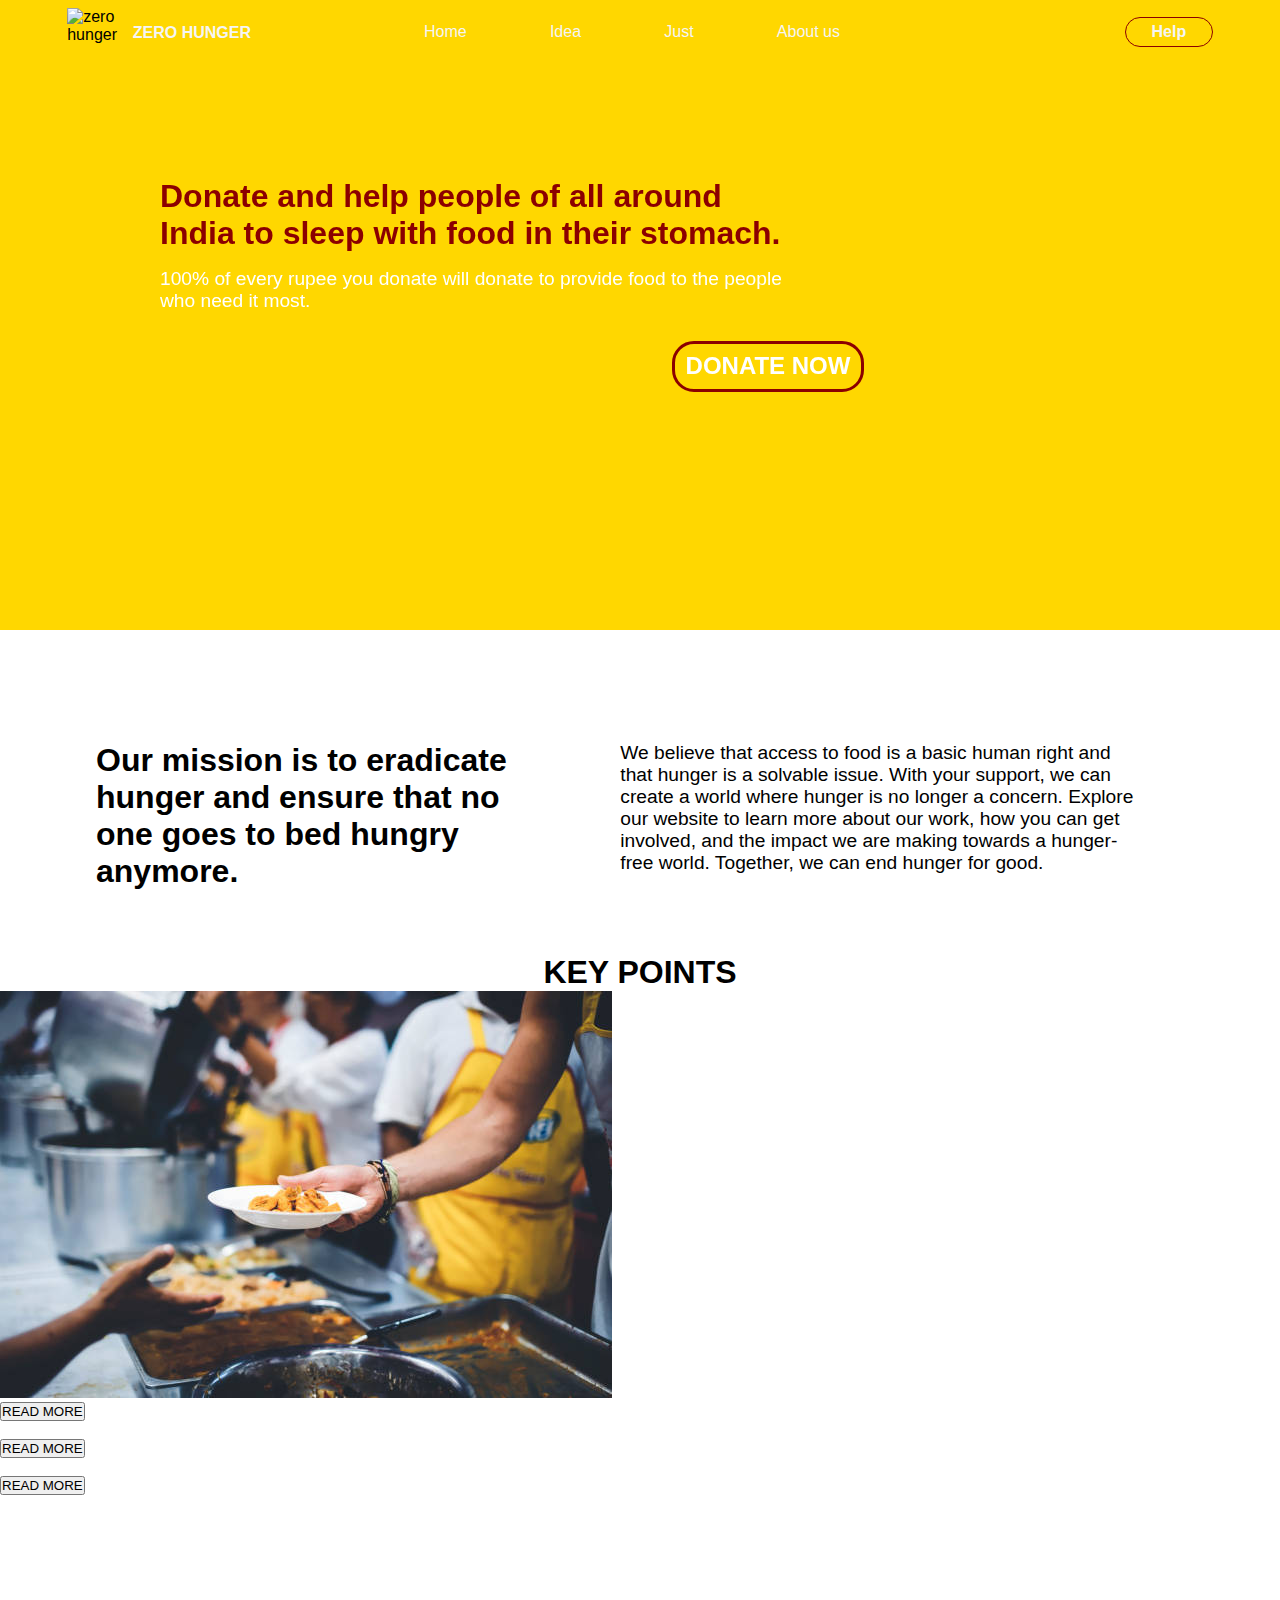
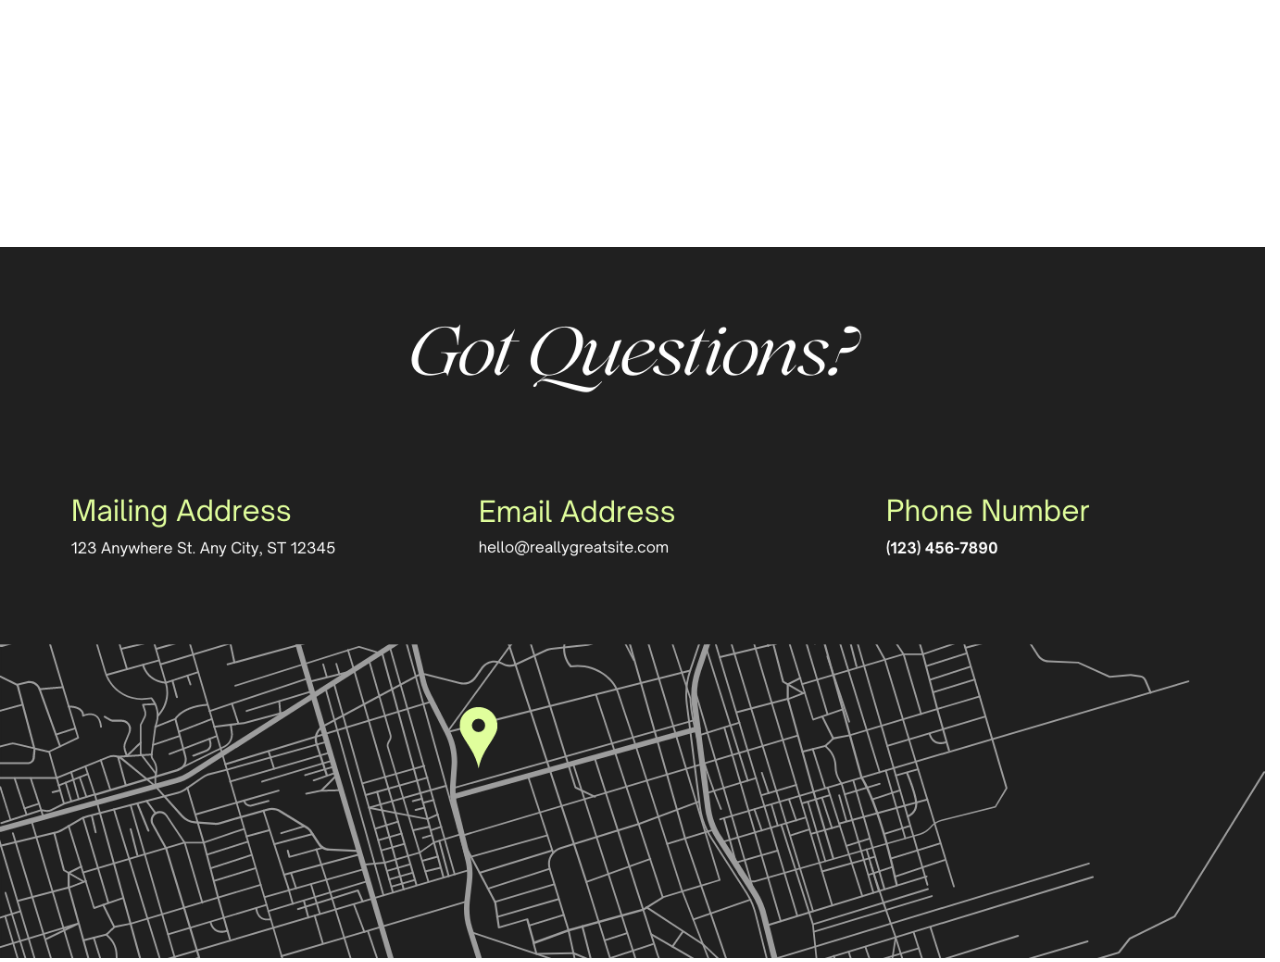
==== Zero Hunger/index.html @ f280e9bb "First commit" ====
<!DOCTYPE html>
<html lang="en">
<head>
    <meta charset="UTF-8">
    <meta http-equiv="X-UA-Compatible" content="IE=edge">
    <meta name="viewport" content="width=device-width, initial-scale=1.0">
    <link rel="shortcut icon" href="https://img.freepik.com/premium-photo/zero-hunger-icon_187882-381.jpg?w=826" type="image/x-icon">
    <link rel="stylesheet" href="style.css">
    <link rel="stylesheet" href="css/navbar.css">
    <link rel="stylesheet" href="css/sec1.css">
    <link rel="stylesheet" href="css/sec2.css">
    <link rel="stylesheet" href="css/sec3.css">
    <link rel="stylesheet" href="css/footer.css">
    <title>No Hunger anymore</title>
</head>
<body>
    <nav class="navbar">
        
            <div class="imga"><img src="https://img.freepik.com/premium-photo/zero-hunger-icon_187882-381.jpg?w=826" alt="zero hunger">
                <h4>ZERO HUNGER</h4>
            </div>
            <div class="links">
                <ul>
                    <li>Home</li>
                    <li>Idea</li>
                    <li>Just</li>
                    <li>About us</li>
                </ul>
            </div>
            <div class="register">
                <h4>Help</h4>
            </div>
        
    </nav>
    <!-- SECTION 1 -->
    <section class="sec1">
        <div class="work">
            <img src="" alt="">
        </div>
        <div class="text1">
            <div class="heading">
                Donate and help people of all around India to sleep with food in their stomach.<br> 
            </div>
            <div class="subHeading">
                100% of every rupee you donate will donate to provide food to the people who need it most.
            </div>
            <button>DONATE NOW</button>
        </div>

    </section>
    <!-- SECTION 2 -->
    <section class="sec2">
        <div class="part1">
            Our mission is to eradicate hunger and ensure that no one goes to bed hungry anymore. 
        </div>
        <div class="part2">
            We believe that access to food is a basic human right and that hunger is a solvable issue. With your support, we can create a world where hunger is no longer a concern. Explore our website to learn more about our work, how you can get involved, and the impact we are making towards a hunger-free world. Together, we can end hunger for good.
        </div>
    </section>
    <!-- SECTION 3 -->
    <section class="sec3">
        <h1>KEY POINTS</h1>
        <div class="idea">
            <img src="images/idea.jpg" alt="">
            <p></p>
            <button>READ MORE</button>
        </div>
        <div class="problems">
            <img src="images/problem.jpg" alt="">
            <p></p>
            <button>READ MORE</button>
        </div>
        <div class="solution">
            <img src="images/solution.jpg" alt="">
            <p></p>
            <button>READ MORE</button>
        </div>
    </section>

    <section class="sec4" style="height: 22rem;">

    </section>
<!-- FOOTER -->
    <footer>
        <img src="images/Contact.png" alt="">
    </footer>
</body>
</html>
---- Zero Hunger/style.css ----
*{
    margin: 0;
    padding: 0;

}

/* navbar */

body{
    background-color: white;
    font-family: Verdana, Geneva, Tahoma, sans-serif;
}
---- Zero Hunger/css/navbar.css ----
*{margin: 0;
    padding: 0;
}
.navbar{
    align-items: center;
    height: 4rem ;
    display: flex;
    justify-content: space-between;
    background-color: gold;
    font-family: Verdana, Geneva, Tahoma, sans-serif;
    position: fixed;
    width: 100%;
}
.imga img{
    height: 3rem;
    width: 3.5rem;
}
.imga{
    display: flex;
    margin-left: 4.2rem;
}
.imga h4{
    color: whitesmoke;
    align-items: center;
    padding-top: 1rem;
    padding-left: 0.6rem;
}
.links{
    width: 26rem;
    padding-right: 7rem;
}
.links ul{
    display: flex;
    list-style: none;
    align-items: center;
    justify-content: space-between;
    color: whitesmoke;
}
.register{
    margin-right: 4.2rem;
    border: 0.1rem darkred solid;
    border-radius: 20px;
}
.register h4{
    color: whitesmoke;
    margin:0.3rem 1.6rem;
}
---- Zero Hunger/css/sec1.css ----
*{
    margin: 0;
    padding: 0;
   
}
.sec1{
    background:gold;
    height: 70vh;
}
.text1{
    position: relative;
    top: 10rem;
    left: 10rem;
    width:50vw;
}
.sec1 .text1 .heading{
    color: darkred;
    font-size: xx-large;
    font-stretch: semi-expanded;
    font-weight: 600;
    margin-bottom: 1rem;
}
.sec1 .text1 .subHeading{
    color: white;
    font-size: larger;
    font-weight: 400;
    font-stretch: semi-expanded;
    margin-bottom: 1.8rem;
}
.sec1 .text1 button{
    position: relative;
    left: 32rem;
    color: white;
    border: 3px darkred solid;
    background-color:transparent;
    border-radius: 22px;
    width: 12rem;
    height: 3.2rem;
    font-weight: 550;
    font-size: x-large;
    
}
---- Zero Hunger/css/sec2.css ----
.sec2{
    margin-top: 7rem;
    display: flex;
    padding: 0 6rem;
    margin-bottom: 4rem;
    
}
.sec2 .part1{
   
    padding-right: 3.4rem;
    color: black;
    font-size: xx-large;
    font-weight: 700;
    font-stretch: semi-expanded;
    width: 45vw;
   
    
}
.sec2 .part2{
    width: 55vw;
    margin: 0 3rem;
    font-size: larger;
    font-weight: 400;
    
}
---- Zero Hunger/css/sec3.css ----
.sec3{

}
.sec3 h1{
    text-align: center;
}
---- Zero Hunger/css/footer.css ----
footer img{
    width: 98.8vw;
}
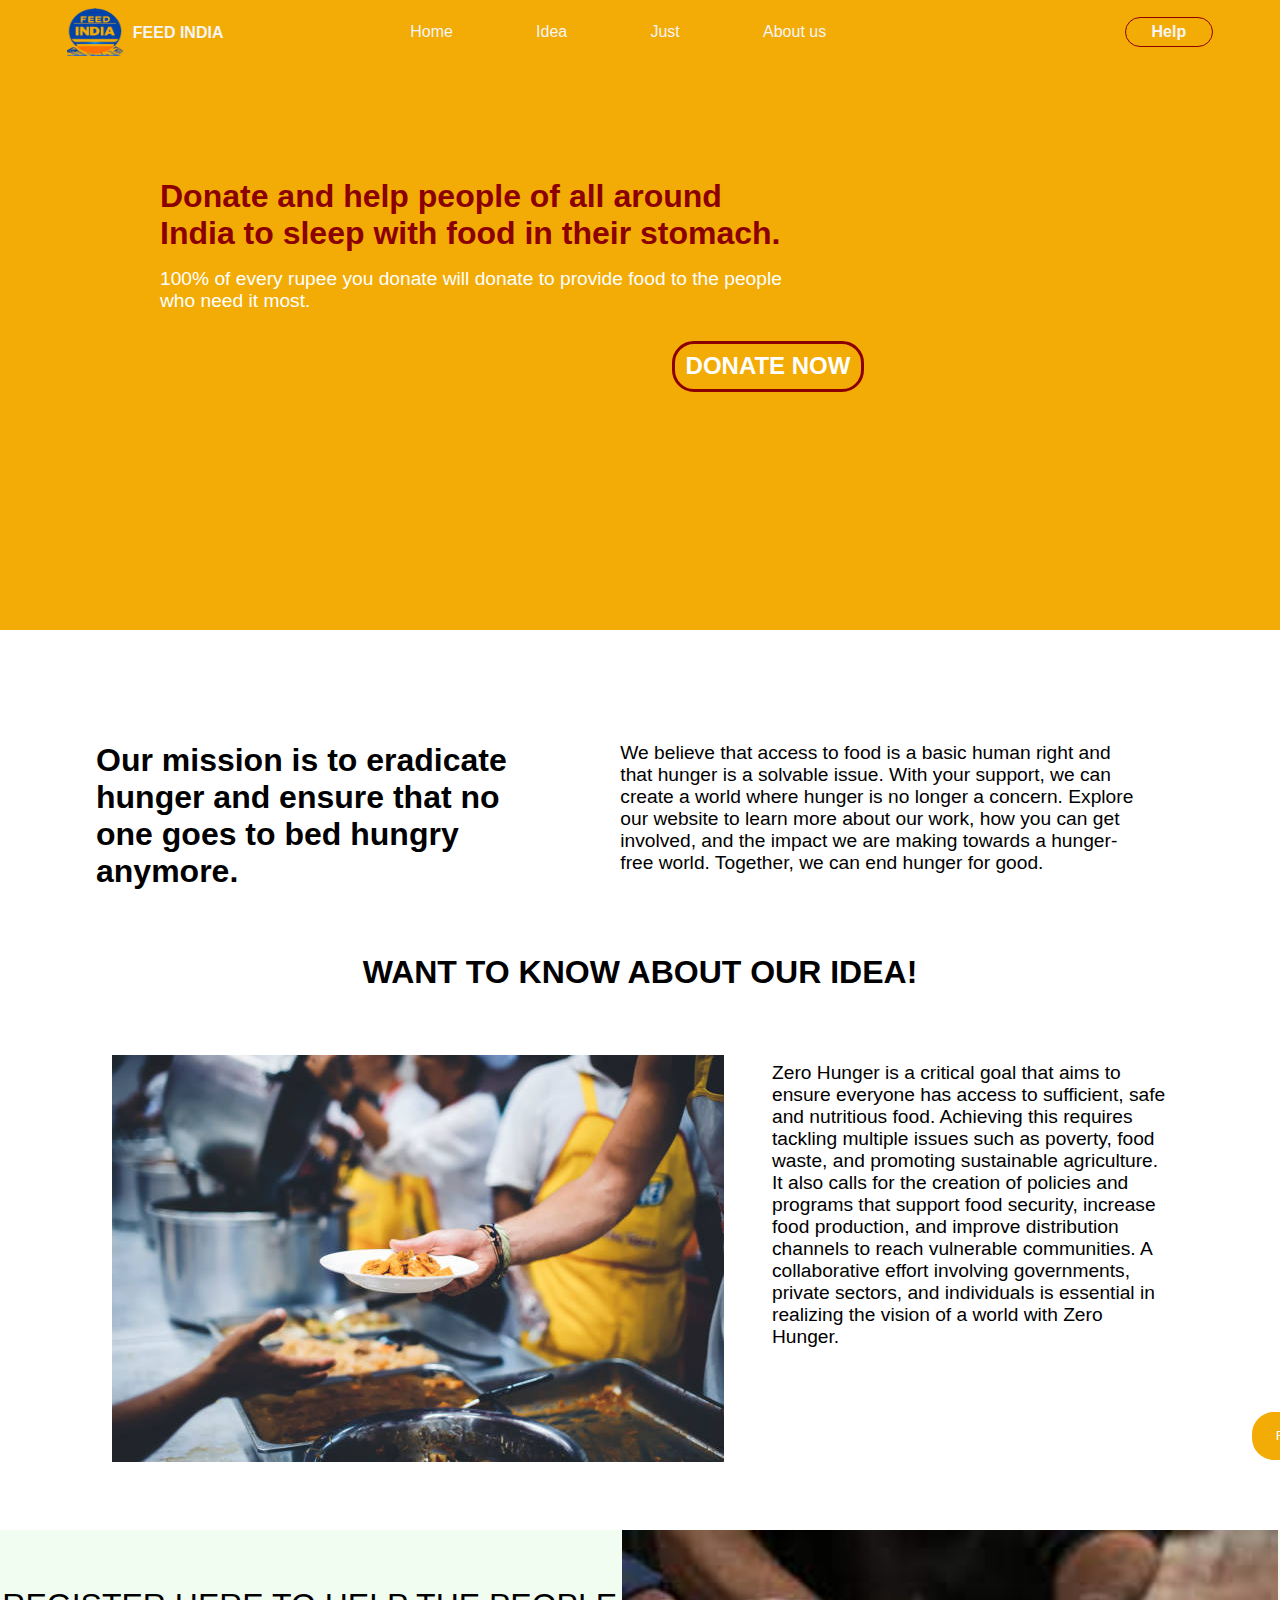
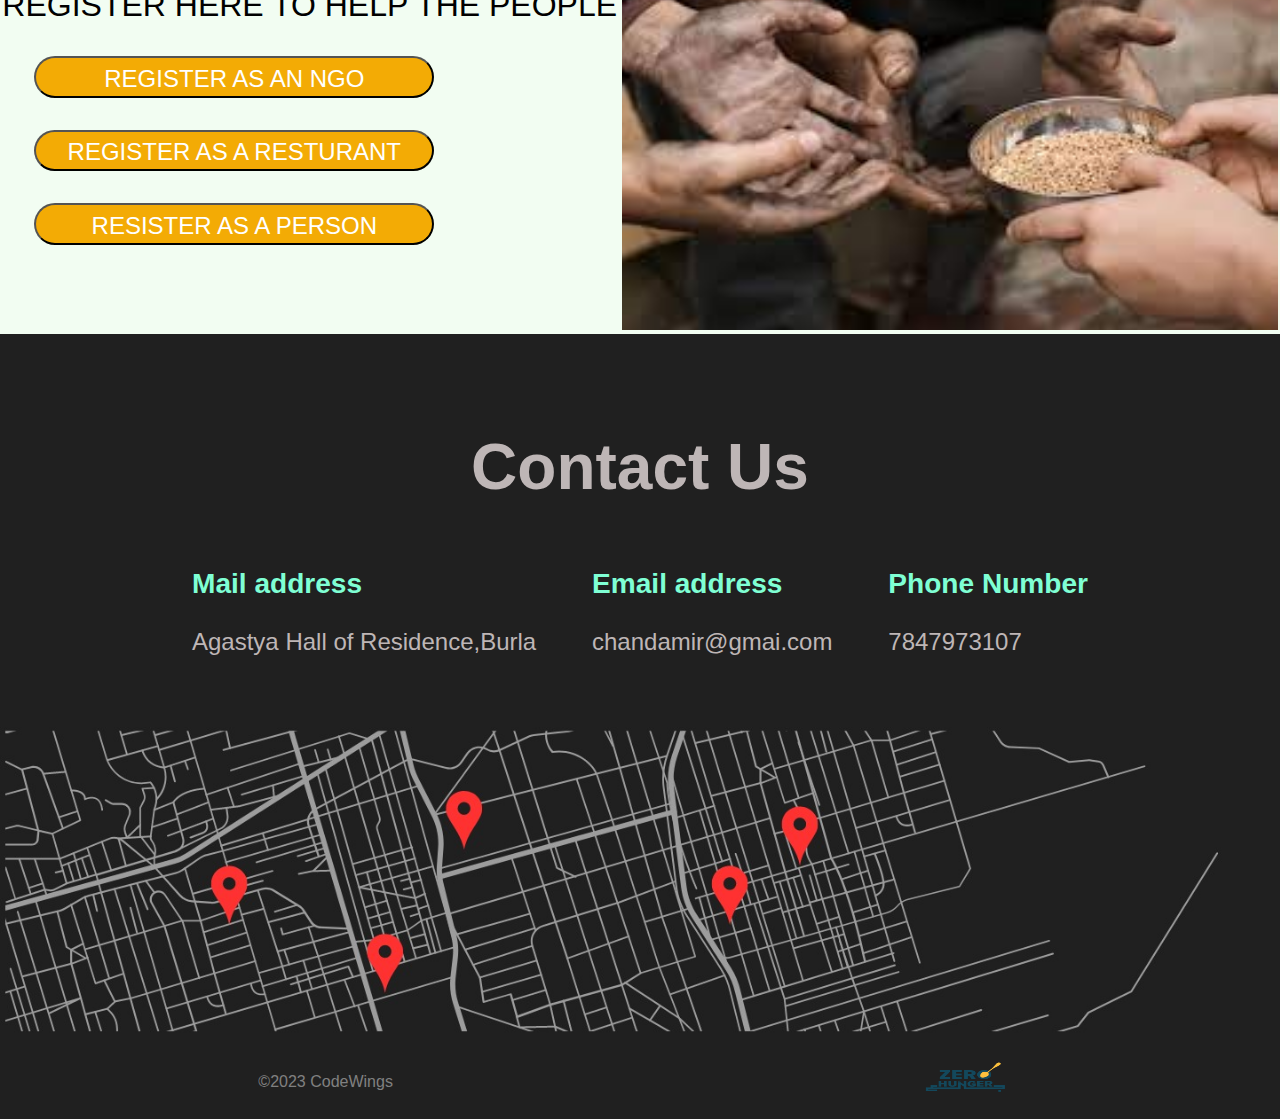
==== commit f0a6ffc0: "building structure" ====
--- a/Zero Hunger/index.html
+++ b/Zero Hunger/index.html
@@ -11,13 +11,14 @@
     <link rel="stylesheet" href="css/sec2.css">
     <link rel="stylesheet" href="css/sec3.css">
     <link rel="stylesheet" href="css/footer.css">
+    <link rel="stylesheet" href="css/sec4.css">
     <title>No Hunger anymore</title>
 </head>
 <body>
     <nav class="navbar">
         
-            <div class="imga"><img src="https://img.freepik.com/premium-photo/zero-hunger-icon_187882-381.jpg?w=826" alt="zero hunger">
-                <h4>ZERO HUNGER</h4>
+            <div class="imga"><img src="images/icon.png" alt="zero hunger">
+                <h4>FEED INDIA</h4>
             </div>
             <div class="links">
                 <ul>
@@ -59,30 +60,50 @@
     </section>
     <!-- SECTION 3 -->
     <section class="sec3">
-        <h1>KEY POINTS</h1>
+        <h1>WANT TO KNOW ABOUT OUR IDEA!</h1>
+        <div class="full">
         <div class="idea">
             <img src="images/idea.jpg" alt="">
-            <p></p>
+            
+        </div>
+       
+        <div class="content">
+           
+            <p>Zero Hunger is a critical goal that aims to ensure everyone has access to sufficient, safe and nutritious food. Achieving this requires tackling multiple issues such as poverty, food waste, and promoting sustainable agriculture. It also calls for the creation of policies and programs that support food security, increase food production, and improve distribution channels to reach vulnerable communities. A collaborative effort involving governments, private sectors, and individuals is essential in realizing the vision of a world with Zero Hunger.</p>
+
             <button>READ MORE</button>
         </div>
-        <div class="problems">
-            <img src="images/problem.jpg" alt="">
-            <p></p>
-            <button>READ MORE</button>
-        </div>
-        <div class="solution">
-            <img src="images/solution.jpg" alt="">
-            <p></p>
-            <button>READ MORE</button>
-        </div>
+    </div>
     </section>
 
-    <section class="sec4" style="height: 22rem;">
-
+    <section class="sec4" >
+        <div class="content">
+            <p>REGISTER HERE TO HELP THE PEOPLE</p>
+                <button><p>REGISTER AS AN NGO</p></button>
+                <button><p>REGISTER AS A RESTURANT</p></button>
+                <button><p>RESISTER AS A PERSON</p></button>
+        </div>
+        <div class="imag">
+            <img src="images/poverty.jpg" alt="">
+        </div>
     </section>
 <!-- FOOTER -->
     <footer>
-        <img src="images/Contact.png" alt="">
+       <!-- <img src="images/Contact.png" alt=""> -->
+       <H2 > Contact Us </H2>
+       <div class="contactus">
+           <ul>
+               
+               <li><h3> Mail address</h3><br><p>Agastya Hall of Residence,Burla</p> </li>
+               <li><h3> Email address</h3><br><p>chandamir@gmai.com</p></li>
+               <li><h3> Phone Number </h3><br>7847973107</li>
+           </ul>
+           <img src="images/map.jpg" alt="">
+       </div>
+       <div class="copy">
+        <p>©2023 CodeWings</p>
+        <img src="images/zero.png" alt="">
+       </div>
     </footer>
 </body>
 </html>--- a/Zero Hunger/css/navbar.css
+++ b/Zero Hunger/css/navbar.css
@@ -6,10 +6,11 @@
     height: 4rem ;
     display: flex;
     justify-content: space-between;
-    background-color: gold;
+    background-color: #f3ab05;
     font-family: Verdana, Geneva, Tahoma, sans-serif;
     position: fixed;
     width: 100%;
+    z-index: 1;
 }
 .imga img{
     height: 3rem;
--- a/Zero Hunger/css/sec1.css
+++ b/Zero Hunger/css/sec1.css
@@ -4,7 +4,7 @@
    
 }
 .sec1{
-    background:gold;
+    background:#f3ab05;
     height: 70vh;
 }
 .text1{
--- a/Zero Hunger/css/sec3.css
+++ b/Zero Hunger/css/sec3.css
@@ -3,4 +3,30 @@
 }
 .sec3 h1{
     text-align: center;
+}
+.sec3 .full {
+    display: flex;
+    align-items: center;
+    justify-content: space-around;
+    padding: 4rem 7rem;
+}
+.sec3 .content{
+    padding-left: 3rem;
+}
+.sec3 .content p{
+    
+    font-size: larger;
+    font-weight: 400;
+    padding-bottom: 4rem;
+   
+}
+.sec3 .content button{
+    color: white;
+    background: #f3ab05;
+    border: none;
+    border-radius: 22px;
+    height: 3rem;
+    width: 8rem;
+    position: relative;
+    left: 30rem;
 }--- a/Zero Hunger/css/footer.css
+++ b/Zero Hunger/css/footer.css
@@ -1,3 +1,47 @@
+footer{
+    background-color: #202020;
+}
+
 footer img{
-    width: 98.8vw;
-}+    width: 98.8%;
+}
+
+footer h2{
+    font-family: 'Lucida Sans', 'Lucida Sans Regular', 'Lucida Grande', 'Lucida Sans Unicode', Geneva, Verdana, sans-serif;
+    font-size: 4rem;
+    text-align: center;
+    text-decoration: solid;
+    color: #beb6b6;
+    padding-top: 6rem;
+    
+}
+
+
+.contactus ul {
+    font-size: x-large;
+    display: flex;
+    list-style: none;
+    align-items: center;
+    justify-content: space-between ;
+    color: #beb6b6;
+   
+   padding: 4rem 12rem;
+}
+
+
+footer h3{
+    color: aquamarine;
+}
+footer .copy{
+    color: grey;
+    display: flex;
+    align-items: center;
+    justify-content: space-around;
+    font-weight: 500;
+}
+footer .copy img{
+    height: 4.6rem;
+    width: 7rem;
+}
+
+
--- a/Zero Hunger/css/sec4.css
+++ b/Zero Hunger/css/sec4.css
@@ -0,0 +1,33 @@
+.sec4{
+    background-color: rgba(144, 238, 144, 0.115);
+    display: flex;
+    align-items: center;
+    justify-content: space-around;
+}
+.sec4 p{
+    font-size: xx-large;
+    font-weight: 525;
+
+}
+.sec4 .content button{
+    display: flex;
+    margin: 2rem;
+    flex-direction: column;
+    color: white;
+    background-color: #f3ab05;
+    border-radius: 22px;
+    height: 2.6rem;
+    width: 25rem;
+    font-weight: 700;
+    align-items: center;
+    padding-top: 0.4rem;
+}
+.sec4 .content button p{
+   
+    text-align: center;
+    font-size: x-large;
+}
+.sec4 .imag img{
+    height: 25rem;
+    width: 41rem;
+}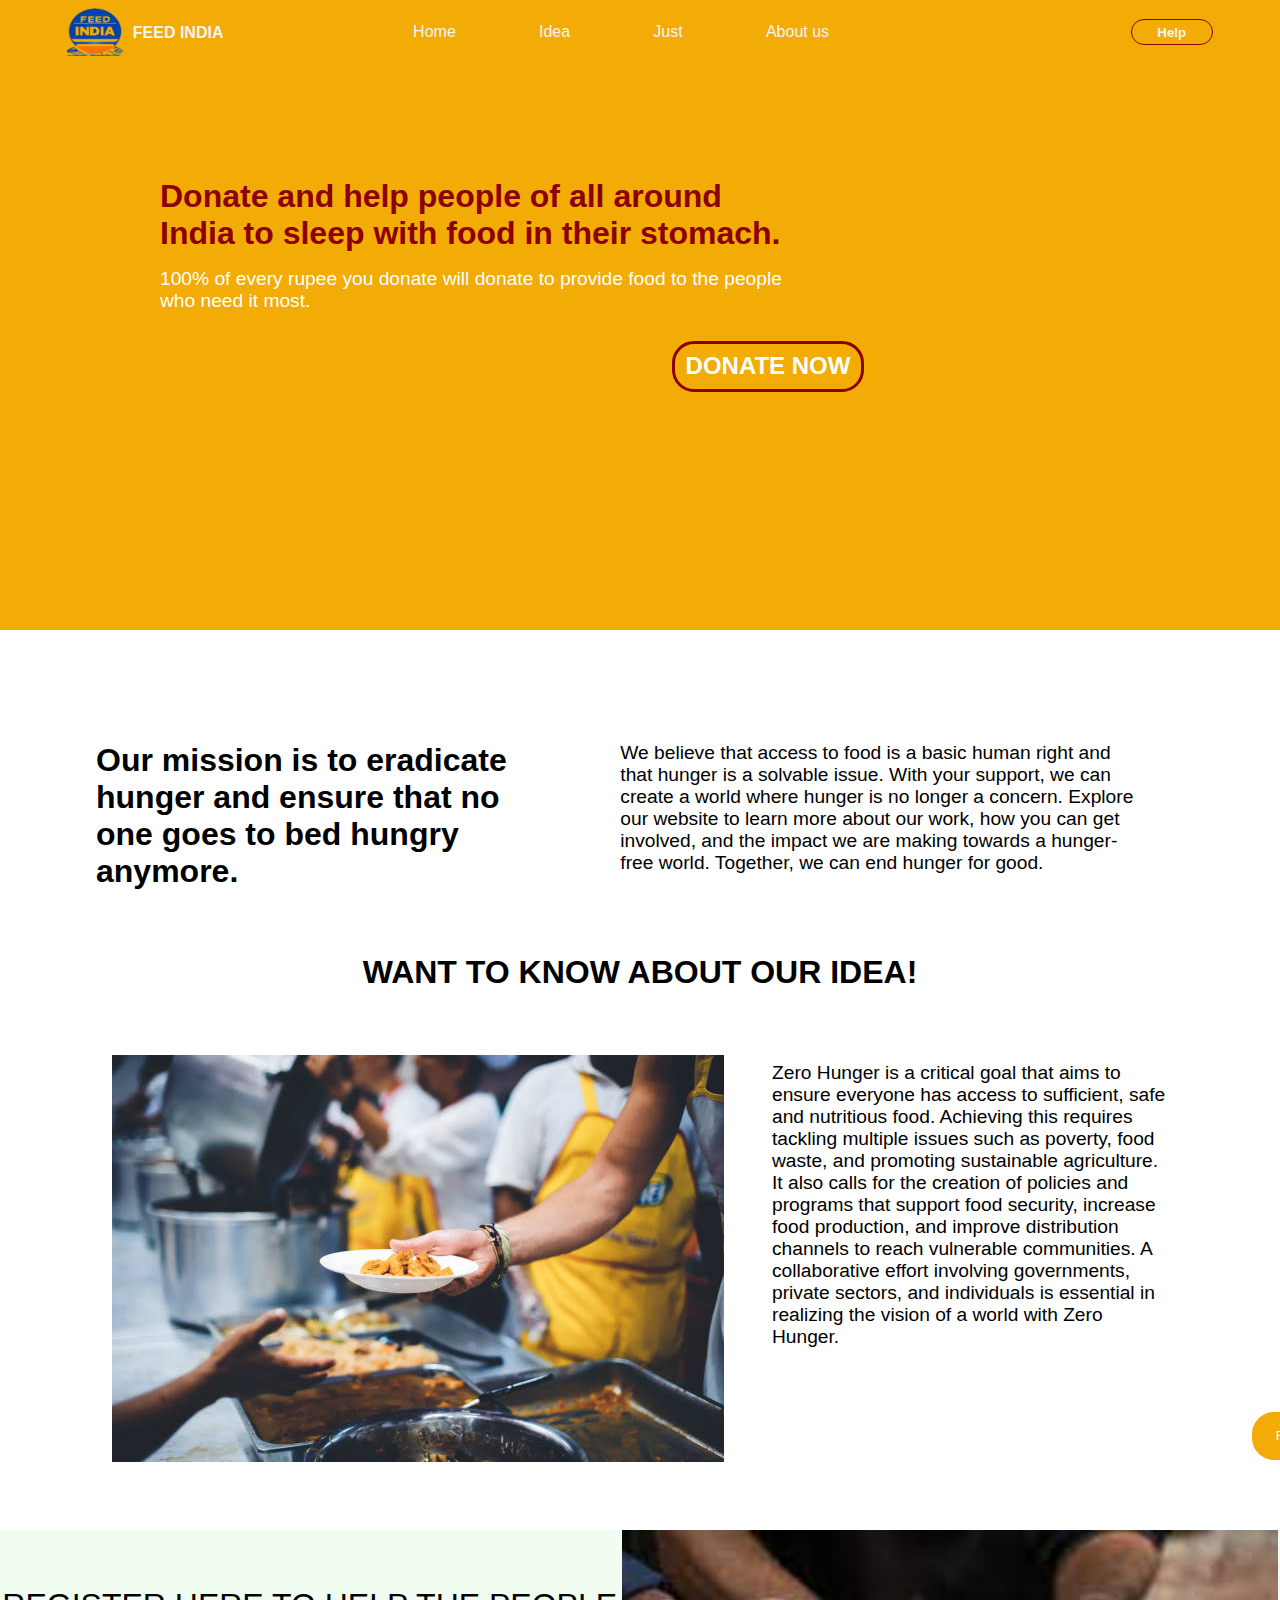
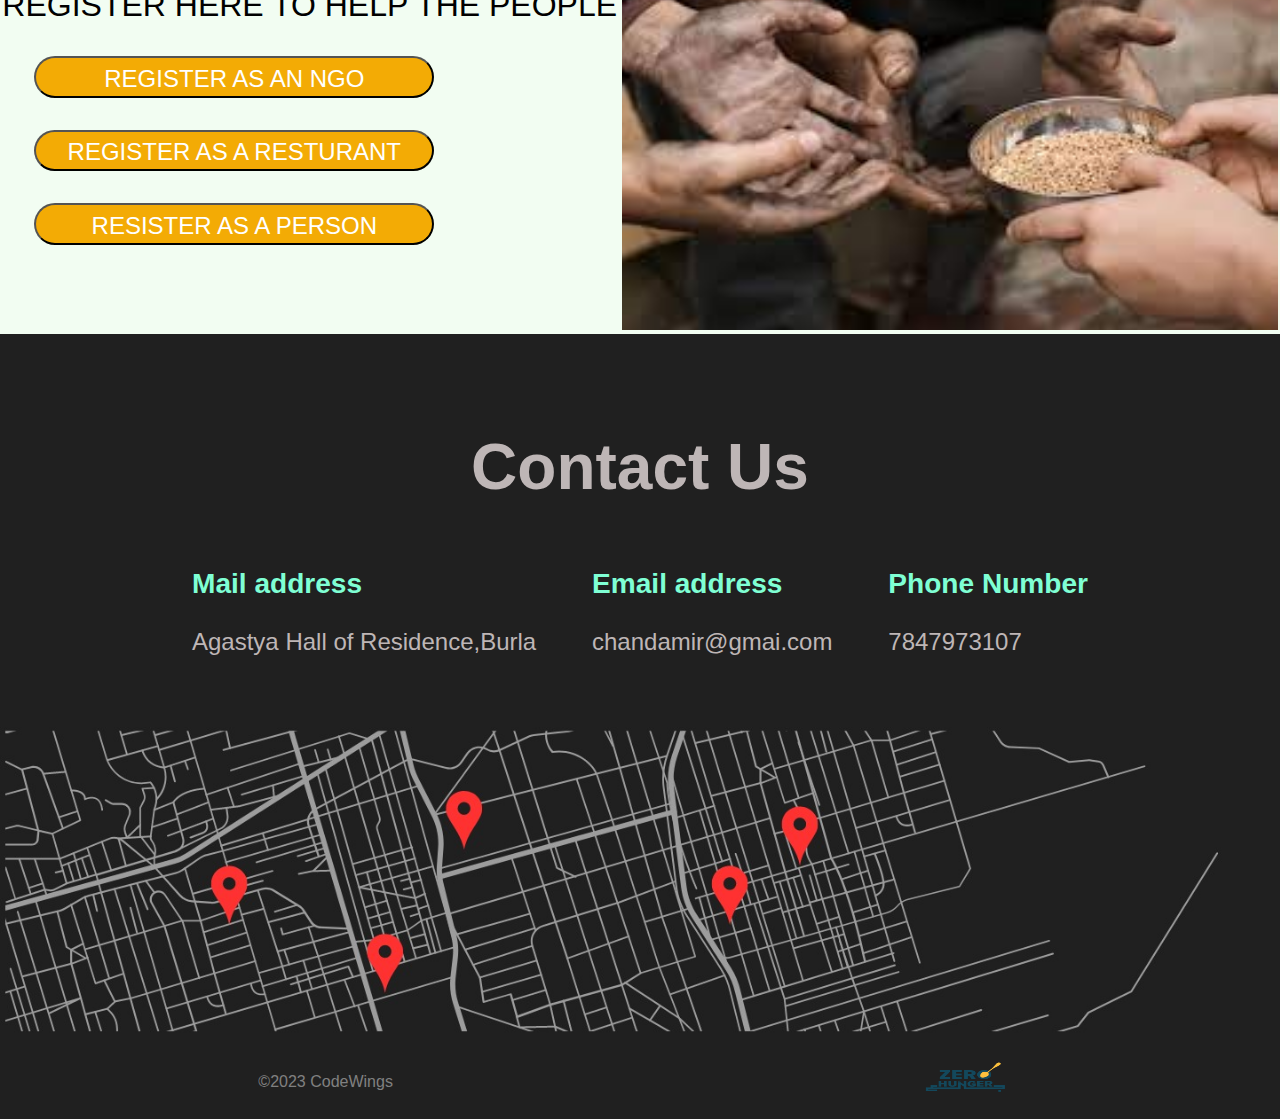
==== commit 6c317ee5: "hover" ====
--- a/Zero Hunger/index.html
+++ b/Zero Hunger/index.html
@@ -28,9 +28,9 @@
                     <li>About us</li>
                 </ul>
             </div>
-            <div class="register">
+            <button class="register">
                 <h4>Help</h4>
-            </div>
+            </button>
         
     </nav>
     <!-- SECTION 1 -->
@@ -45,7 +45,7 @@
             <div class="subHeading">
                 100% of every rupee you donate will donate to provide food to the people who need it most.
             </div>
-            <button>DONATE NOW</button>
+            <button class="donate">DONATE NOW</button>
         </div>
 
     </section>
@@ -71,7 +71,7 @@
            
             <p>Zero Hunger is a critical goal that aims to ensure everyone has access to sufficient, safe and nutritious food. Achieving this requires tackling multiple issues such as poverty, food waste, and promoting sustainable agriculture. It also calls for the creation of policies and programs that support food security, increase food production, and improve distribution channels to reach vulnerable communities. A collaborative effort involving governments, private sectors, and individuals is essential in realizing the vision of a world with Zero Hunger.</p>
 
-            <button>READ MORE</button>
+            <button class="btn">READ MORE</button>
         </div>
     </div>
     </section>
--- a/Zero Hunger/css/navbar.css
+++ b/Zero Hunger/css/navbar.css
@@ -41,6 +41,11 @@
     margin-right: 4.2rem;
     border: 0.1rem darkred solid;
     border-radius: 20px;
+    background-color: #f3ab05;
+}
+.register:hover{
+    background: darkred;
+    cursor: pointer;
 }
 .register h4{
     color: whitesmoke;
--- a/Zero Hunger/css/sec1.css
+++ b/Zero Hunger/css/sec1.css
@@ -39,4 +39,8 @@
     font-weight: 550;
     font-size: x-large;
     
+}
+.sec1 .text1 .donate:hover{
+    background: darkred;
+    cursor: pointer;
 }--- a/Zero Hunger/css/sec3.css
+++ b/Zero Hunger/css/sec3.css
@@ -29,4 +29,8 @@
     width: 8rem;
     position: relative;
     left: 30rem;
+}
+.sec3 .content .btn:hover{
+    background: darkred;
+    cursor: pointer;
 }--- a/Zero Hunger/css/sec4.css
+++ b/Zero Hunger/css/sec4.css
@@ -30,4 +30,8 @@
 .sec4 .imag img{
     height: 25rem;
     width: 41rem;
+}
+.sec4 .content button:hover{
+    background: darkred;
+    cursor: pointer;
 }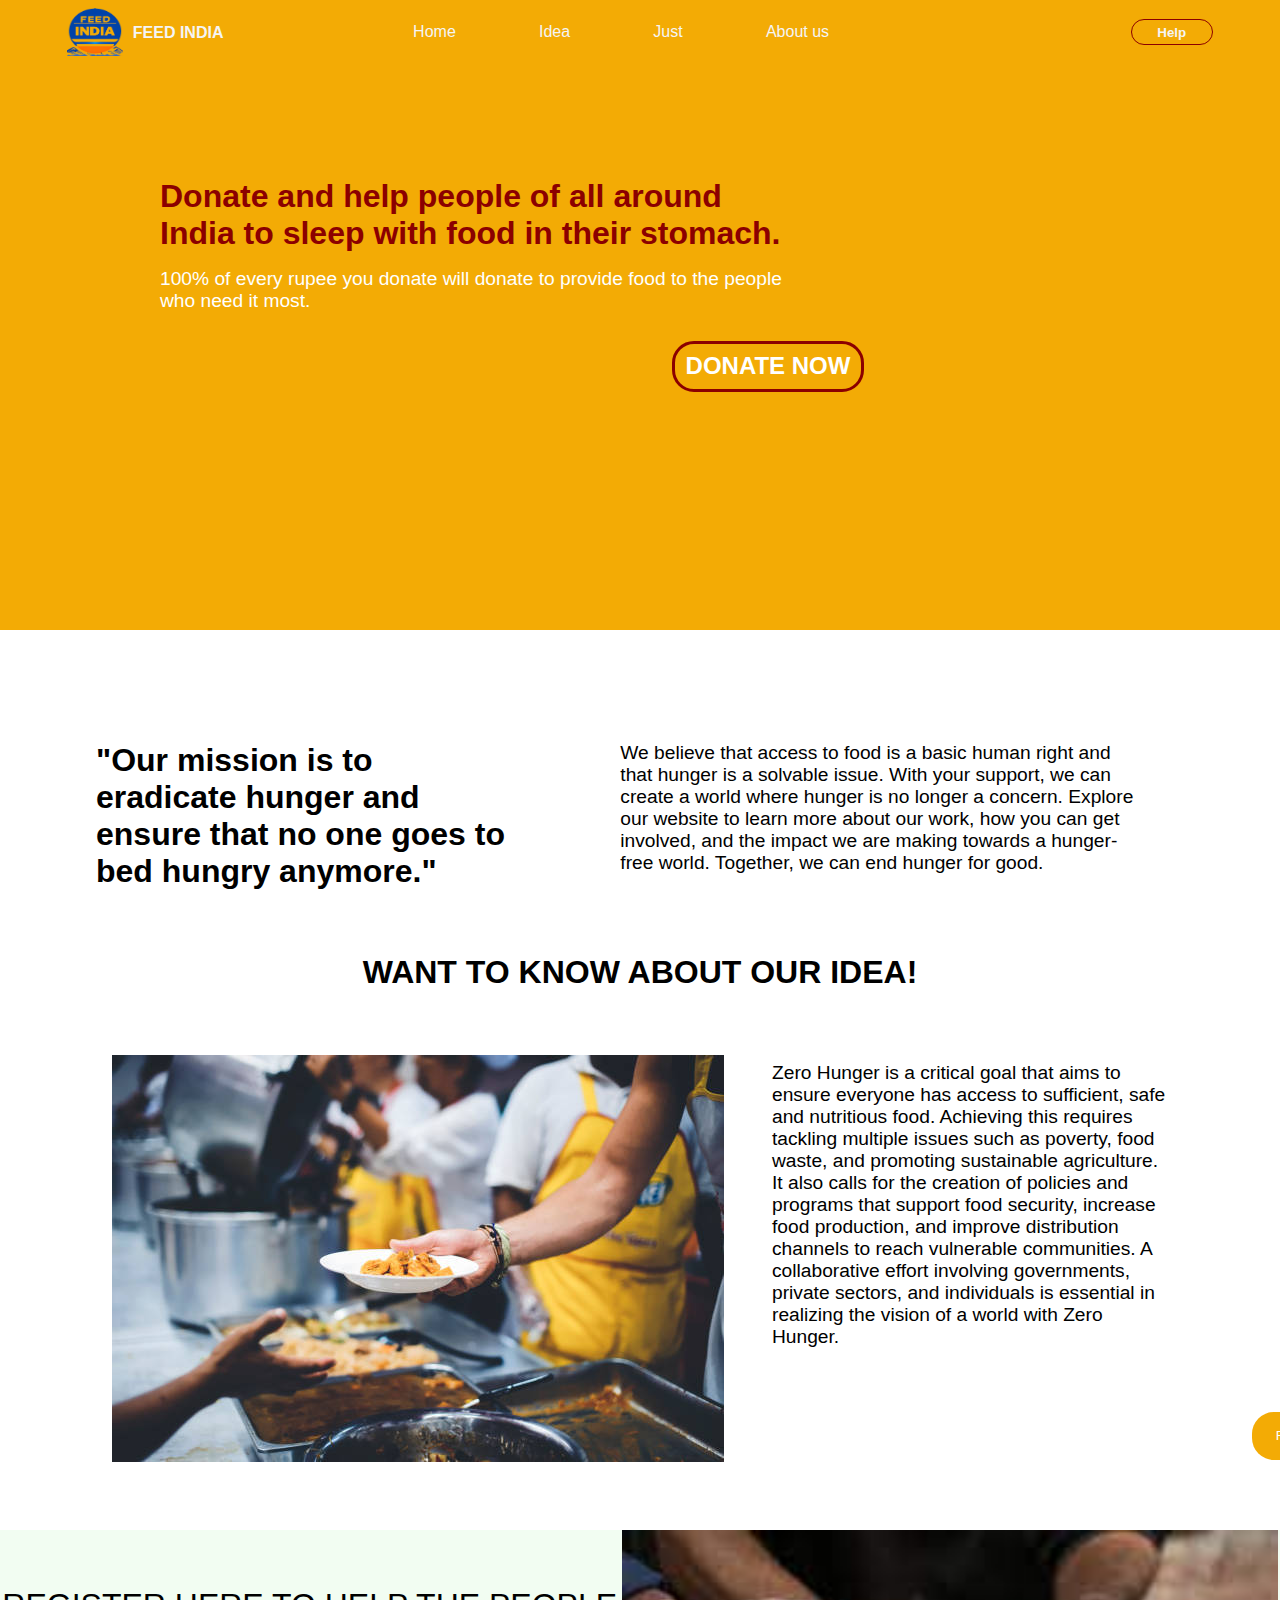
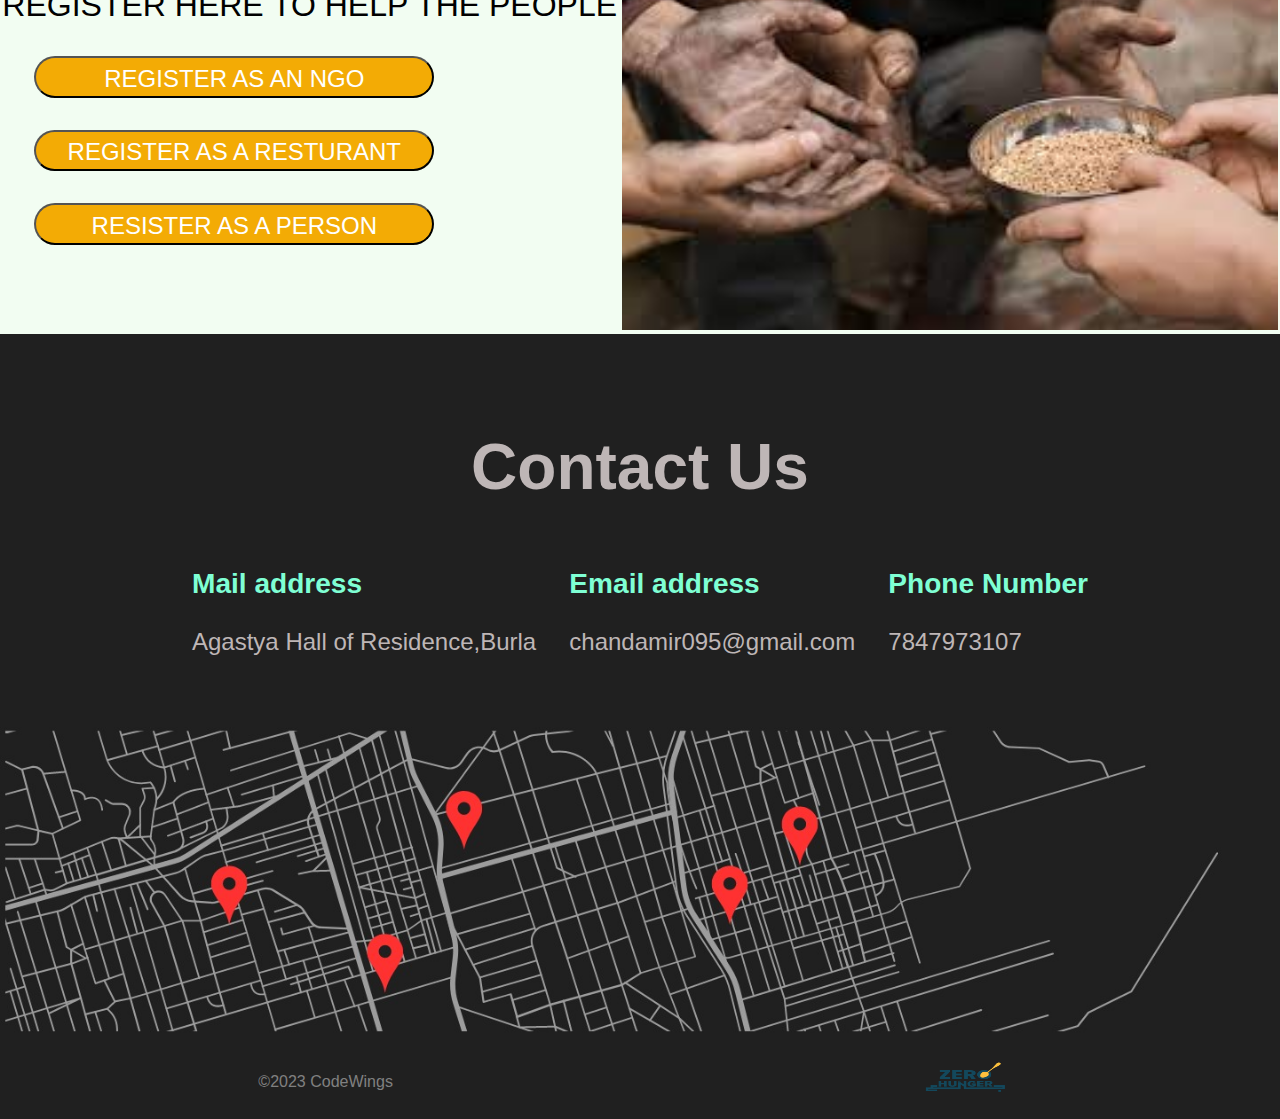
==== commit 80a89886: "hover" ====
--- a/Zero Hunger/index.html
+++ b/Zero Hunger/index.html
@@ -52,7 +52,7 @@
     <!-- SECTION 2 -->
     <section class="sec2">
         <div class="part1">
-            Our mission is to eradicate hunger and ensure that no one goes to bed hungry anymore. 
+           "Our mission is to eradicate hunger and ensure that no one goes to bed hungry anymore." 
         </div>
         <div class="part2">
             We believe that access to food is a basic human right and that hunger is a solvable issue. With your support, we can create a world where hunger is no longer a concern. Explore our website to learn more about our work, how you can get involved, and the impact we are making towards a hunger-free world. Together, we can end hunger for good.
@@ -95,7 +95,7 @@
            <ul>
                
                <li><h3> Mail address</h3><br><p>Agastya Hall of Residence,Burla</p> </li>
-               <li><h3> Email address</h3><br><p>chandamir@gmai.com</p></li>
+               <li><h3> Email address</h3><br><p>chandamir095@gmail.com</p></li>
                <li><h3> Phone Number </h3><br>7847973107</li>
            </ul>
            <img src="images/map.jpg" alt="">
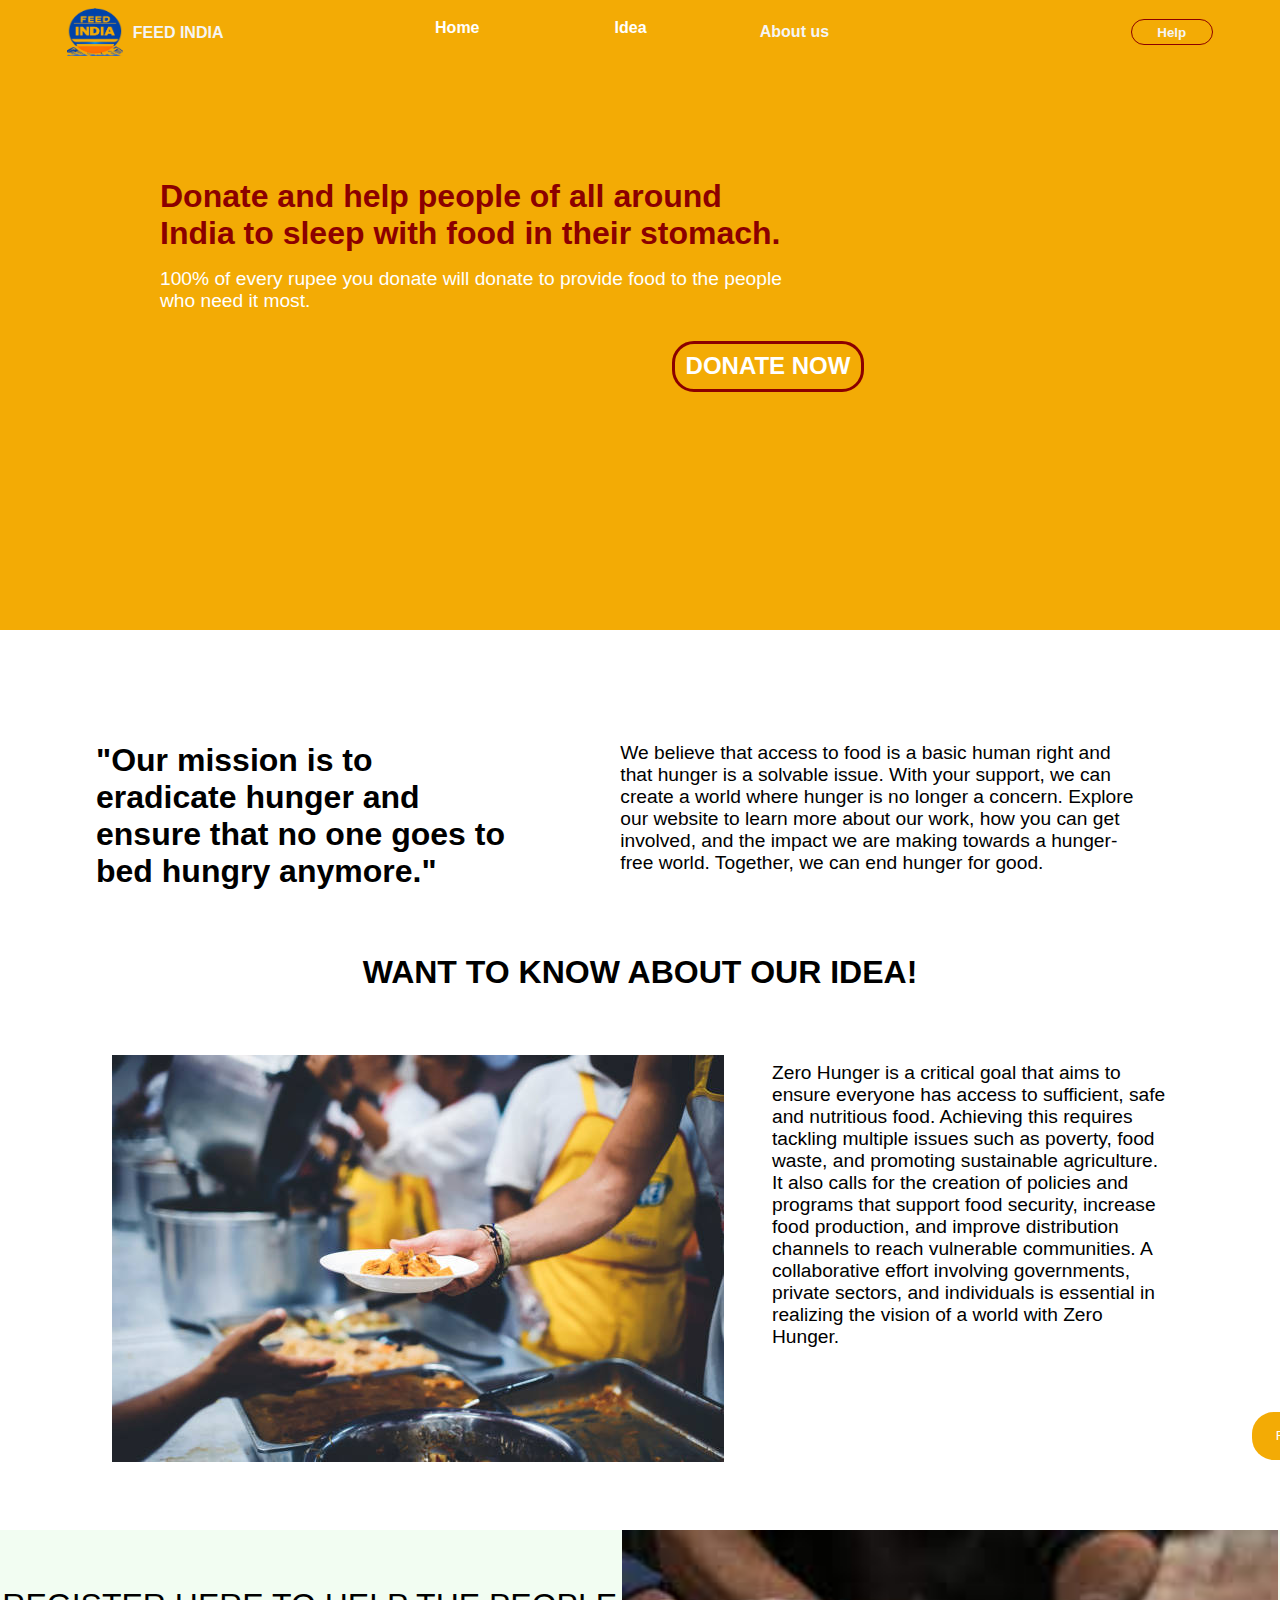
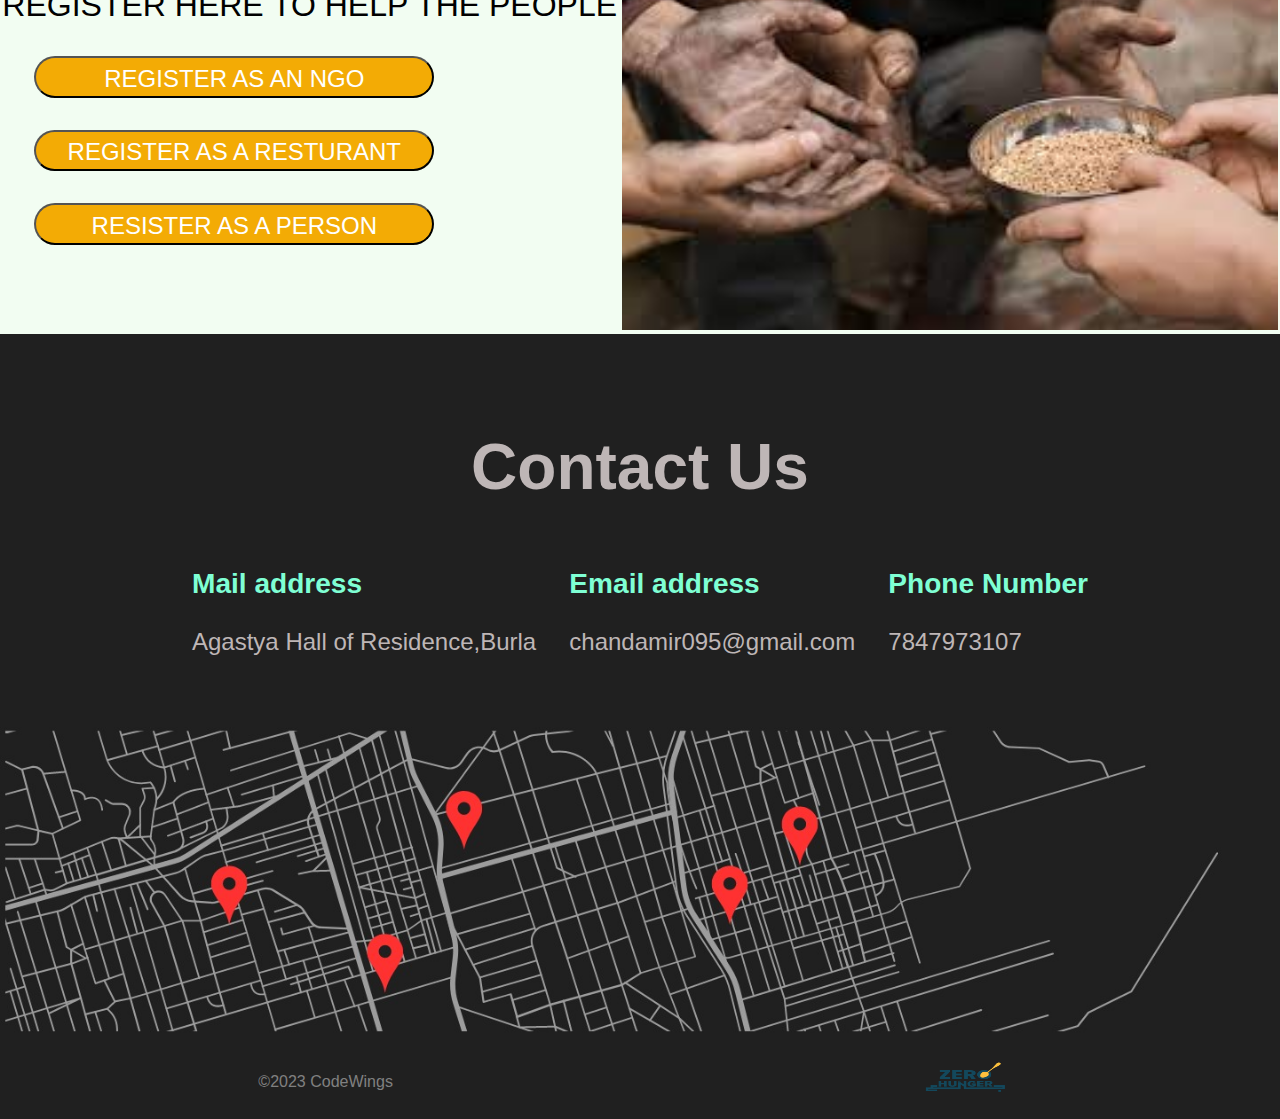
==== commit 2ea71eed: "read more" ====
--- a/Zero Hunger/index.html
+++ b/Zero Hunger/index.html
@@ -22,9 +22,9 @@
             </div>
             <div class="links">
                 <ul>
-                    <li>Home</li>
-                    <li>Idea</li>
-                    <li>Just</li>
+                    <a href="index.html"><li>Home</li></a>
+                    <a href="register/readmore.html"><li>Idea</li></a>
+                    
                     <li>About us</li>
                 </ul>
             </div>
@@ -45,7 +45,7 @@
             <div class="subHeading">
                 100% of every rupee you donate will donate to provide food to the people who need it most.
             </div>
-            <button class="donate">DONATE NOW</button>
+            <a href="donate\donate.html"><button class="donate">DONATE NOW</button></a>
         </div>
 
     </section>
@@ -71,17 +71,17 @@
            
             <p>Zero Hunger is a critical goal that aims to ensure everyone has access to sufficient, safe and nutritious food. Achieving this requires tackling multiple issues such as poverty, food waste, and promoting sustainable agriculture. It also calls for the creation of policies and programs that support food security, increase food production, and improve distribution channels to reach vulnerable communities. A collaborative effort involving governments, private sectors, and individuals is essential in realizing the vision of a world with Zero Hunger.</p>
 
-            <button class="btn">READ MORE</button>
+          <a href="register/readmore.html">  <button class="btn">READ MORE</button></a>
         </div>
     </div>
     </section>
-
+<!-- SECTION 4 -->
     <section class="sec4" >
         <div class="content">
             <p>REGISTER HERE TO HELP THE PEOPLE</p>
-                <button><p>REGISTER AS AN NGO</p></button>
-                <button><p>REGISTER AS A RESTURANT</p></button>
-                <button><p>RESISTER AS A PERSON</p></button>
+                <a href="register\register_ngo.html"><button><p>REGISTER AS AN NGO</p></button></a>
+                <a href="register\register_restaurant.html"><button><p>REGISTER AS A RESTURANT</p></button></a>
+                <a href="register\register_person.html"><button><p>RESISTER AS A PERSON</p></button></a>
         </div>
         <div class="imag">
             <img src="images/poverty.jpg" alt="">
--- a/Zero Hunger/css/navbar.css
+++ b/Zero Hunger/css/navbar.css
@@ -36,6 +36,28 @@
     align-items: center;
     justify-content: space-between;
     color: whitesmoke;
+    font-weight: 600;
+}
+.links ul a{
+    text-decoration: none;
+    color: white;
+    border: 1px solid #f3ab05;
+    border-radius: 22px;
+    height: 1.6rem;
+    width: 5rem;
+    text-align: center;
+    padding: 0.2rem;
+   
+
+}
+.links ul a:hover{
+    border-radius: 22px;
+    height: 1.6rem;
+    width: 5rem;
+    text-align: center;
+    padding: 0.2rem;
+    background: darkred;
+
 }
 .register{
     margin-right: 4.2rem;
--- a/Zero Hunger/css/sec4.css
+++ b/Zero Hunger/css/sec4.css
@@ -21,6 +21,10 @@
     font-weight: 700;
     align-items: center;
     padding-top: 0.4rem;
+    
+}
+.sec4 .content a{
+    text-decoration: none;
 }
 .sec4 .content button p{
    
